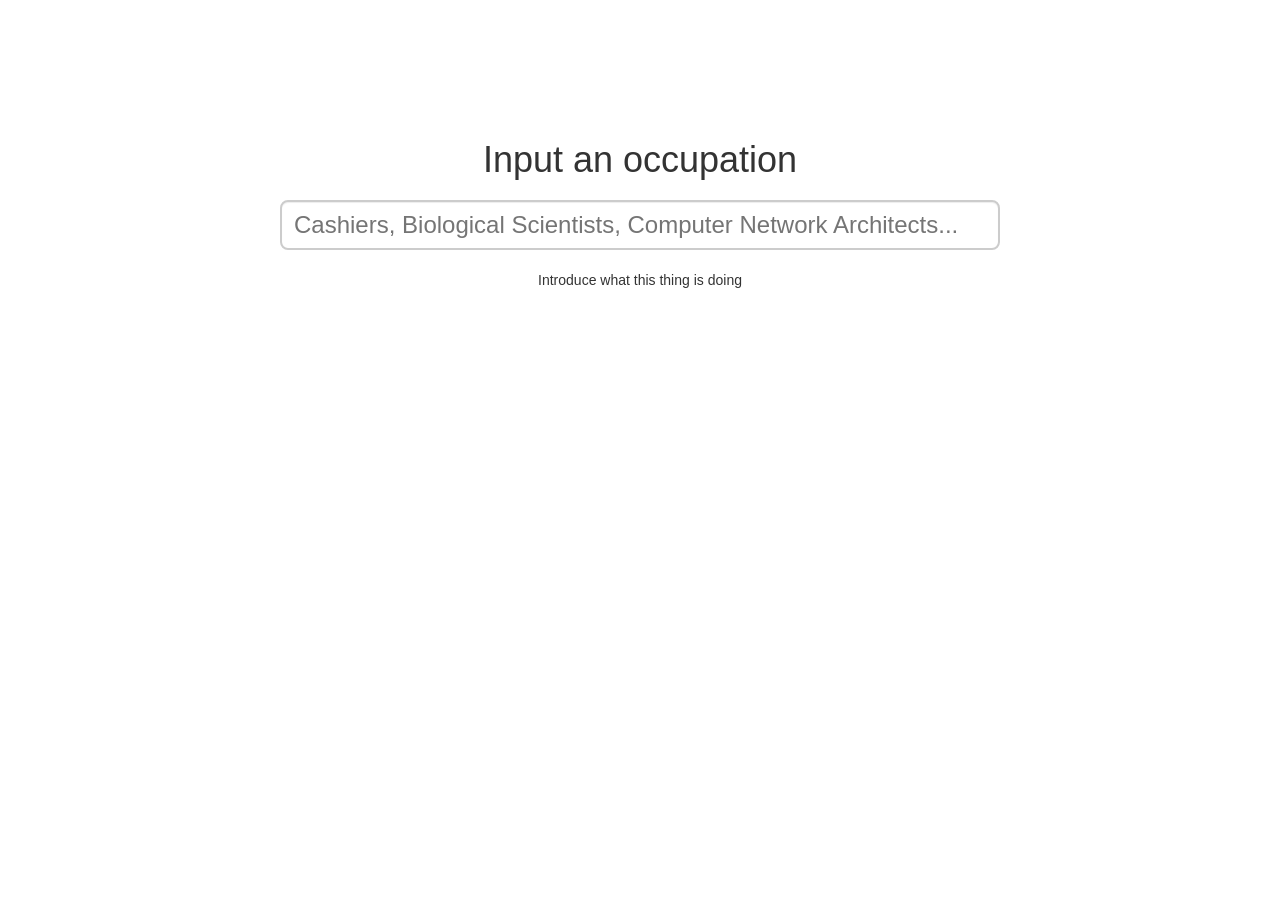
==== public/index.html @ 2e27ed01 "Add routing policy" ====
<!DOCTYPE html>
<html lang="en">
	<head>
		<title>Occupation Map</title>
		<meta http-equiv="Content-Type" content="text/html; charset=utf-8">
		<link rel="stylesheet" type="text/css" href="index.css">
		<link rel="stylesheet" type="text/css" href="https://maxcdn.bootstrapcdn.com/bootstrap/3.3.6/css/bootstrap.min.css">
	</head>
	<body>
		<div class="container">
			<div class="index-content">
				<h1 class="title">Input an occupation</h1>
				<div id="occupation-input">
					<input type="text" class="typeahead" id="job-input" placeholder="Cashiers, Biological Scientists, Computer Network Architects...">
				</div>
				<p class="intro">Introduce what this thing is doing</p>
			</div>
		</div>

		<script src="https://ajax.googleapis.com/ajax/libs/jquery/1.11.3/jquery.min.js"></script>
		<script src="https://maxcdn.bootstrapcdn.com/bootstrap/3.3.6/js/bootstrap.min.js"></script>
		<script src="typeahead.bundle.js"></script>
		<script src="script.js"></script>
	</body>
</html>
---- public/index.css ----
.index-content{
	padding-top : 120px;
	text-align: center;
}

#occupation-input{
	height : 50px;
	width : 100%;
	margin : 20px 0 20px 0;
}

.tt-input, 
.tt-hint {
    width: 720px;
    height: 50px;
    padding: 8px 12px;
    font-size: 24px;
    line-height: 30px;
    border: 2px solid #ccc;
    border-radius: 8px;
    outline: none;
}

.tt-input { 
    box-shadow: inset 0 1px 1px rgba(0, 0, 0, 0.075);
}

.tt-hint {
    color: #999;
}

.tt-menu { 
    width: 720px;
    margin-top: 12px;
    padding: 8px 0;
    background-color: #fff;
    border: 1px solid #ccc;
    border: 1px solid rgba(0, 0, 0, 0.2);
    border-radius: 8px;
    box-shadow: 0 5px 10px rgba(0,0,0,.2);
}

.tt-suggestion {
    padding: 3px 20px;
    font-size: 18px;
    line-height: 24px;
    cursor: pointer;
}

.tt-suggestion .tt-cursor,
.tt-suggestion:hover{
    color: #fff;
    background-color: #3498db;

}

.tt-suggestion p {
    margin: 0;
}
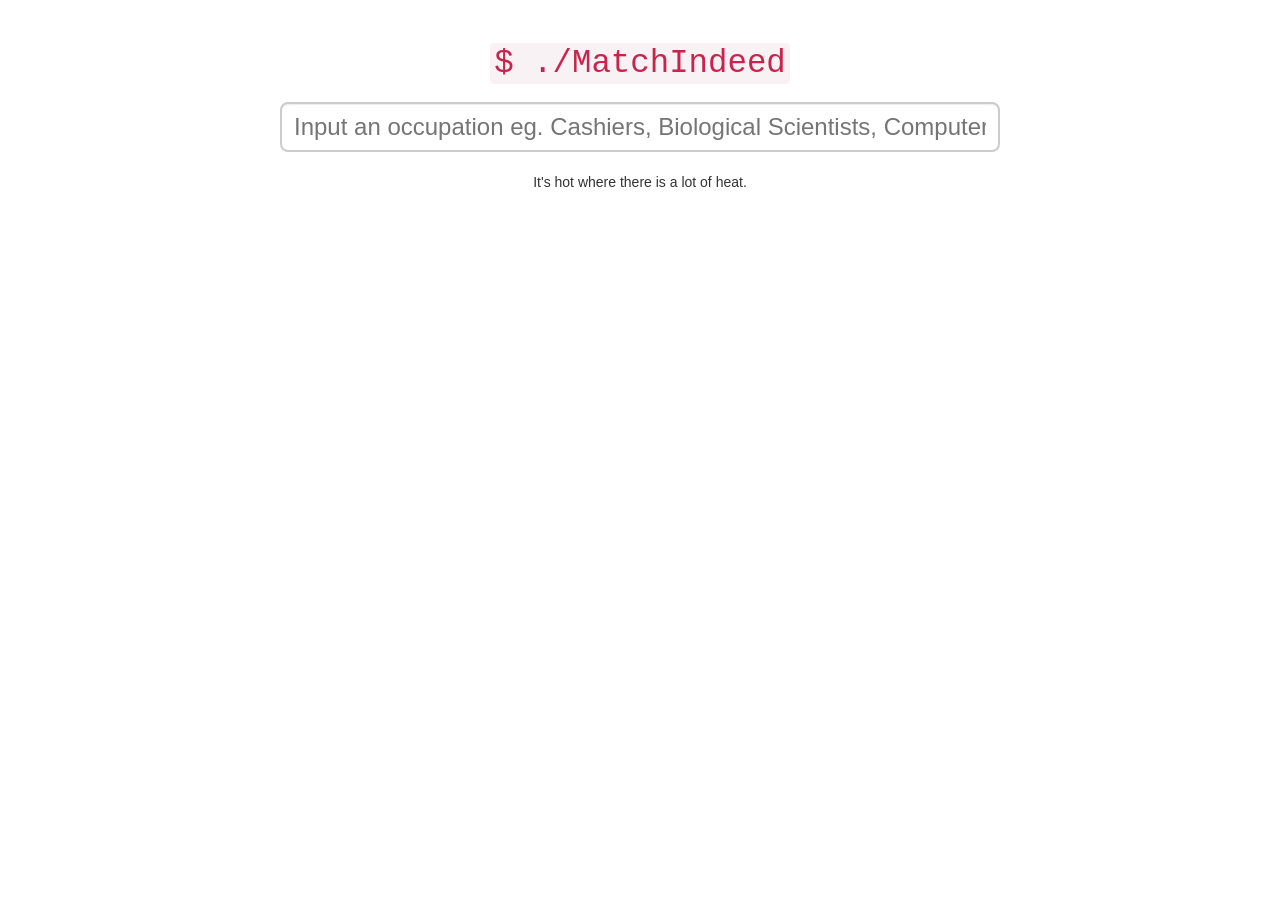
==== commit e3de213c: "Cosmetic changes" ====
--- a/public/index.html
+++ b/public/index.html
@@ -1,26 +1,35 @@
 <!DOCTYPE html>
 <html lang="en">
 	<head>
-		<title>Occupation Map</title>
+		<title>Match Indeed</title>
 		<meta http-equiv="Content-Type" content="text/html; charset=utf-8">
 		<link rel="stylesheet" type="text/css" href="index.css">
 		<link rel="stylesheet" type="text/css" href="https://maxcdn.bootstrapcdn.com/bootstrap/3.3.6/css/bootstrap.min.css">
 	</head>
 	<body>
 		<div class="container">
+            <!-- <div class="jumbotron"> -->
+            <!--     <center><h1>MatchIndeed</h1></center> -->
+            <!-- </div> -->
 			<div class="index-content">
-				<h1 class="title">Input an occupation</h1>
+                <h1 class="title"><code>$  ./MatchIndeed  </code></h1>
 				<div id="occupation-input">
-					<input type="text" class="typeahead" id="job-input" placeholder="Cashiers, Biological Scientists, Computer Network Architects...">
+					<input type="text" class="typeahead" id="job-input" placeholder="Input an occupation eg. Cashiers, Biological Scientists, Computer Network Architects...">
 				</div>
-				<p class="intro">Introduce what this thing is doing</p>
+				<p class="intro">It's hot where there is a lot of heat.</p>
 			</div>
 		</div>
+        <div id="chartdiv"></div>
 
 		<script src="https://ajax.googleapis.com/ajax/libs/jquery/1.11.3/jquery.min.js"></script>
 		<script src="https://maxcdn.bootstrapcdn.com/bootstrap/3.3.6/js/bootstrap.min.js"></script>
 		<script src="typeahead.bundle.js"></script>
+        <script src="https://www.amcharts.com/lib/3/ammap.js"></script>
+        <script src="https://www.amcharts.com/lib/3/maps/js/usaLow.js"></script>
+        <script src="https://www.amcharts.com/lib/3/themes/light.js"></script>
+        <script src="map.js"></script>
 		<script src="script.js"></script>
+
 	</body>
 </html>
 
--- a/public/index.css
+++ b/public/index.css
@@ -1,5 +1,5 @@
 .index-content{
-	padding-top : 120px;
+	padding-top : 20px;
 	text-align: center;
 }
 
@@ -57,3 +57,9 @@
 .tt-suggestion p {
     margin: 0;
 }
+
+#chartdiv {
+    width   : 100%;
+    height  : 500px;
+}
+
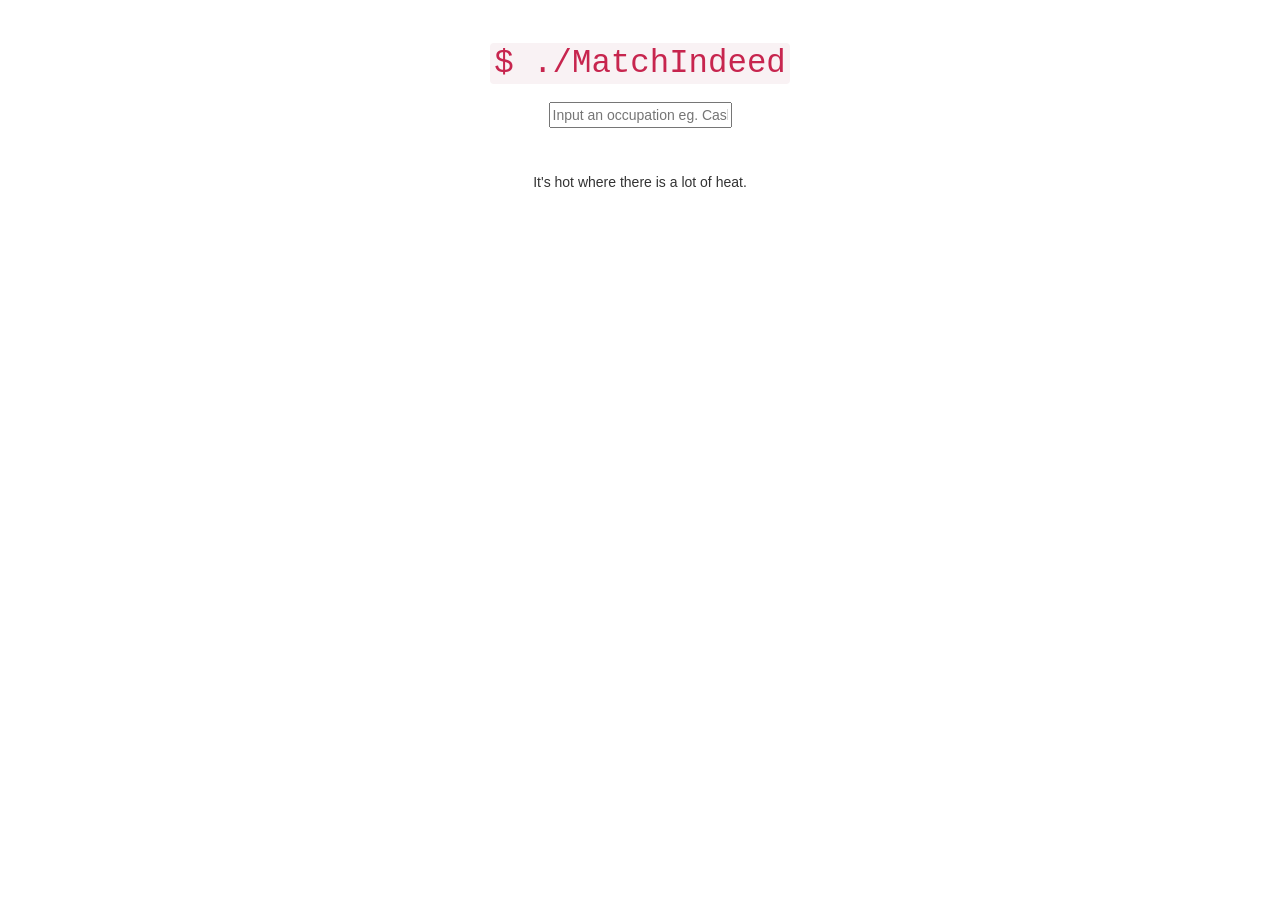
==== commit 2e6efbb4: "bug fix for typeahead" ====
--- a/public/index.html
+++ b/public/index.html
@@ -14,7 +14,7 @@
 			<div class="index-content">
                 <h1 class="title"><code>$  ./MatchIndeed  </code></h1>
 				<div id="occupation-input">
-					<input type="text" class="typeahead" id="job-input" placeholder="Input an occupation eg. Cashiers, Biological Scientists, Computer Network Architects...">
+					<input type="text" class="typeahead" id="job-input" placeholder="Input an occupation eg. Cashiers, Biological Scientists, Software Developers...">
 				</div>
 				<p class="intro">It's hot where there is a lot of heat.</p>
 			</div>
--- a/public/index.css
+++ b/public/index.css
@@ -47,8 +47,7 @@
     cursor: pointer;
 }
 
-.tt-suggestion .tt-cursor,
-.tt-suggestion:hover{
+.tt-suggestion .tt-cursor{
     color: #fff;
     background-color: #3498db;
 
